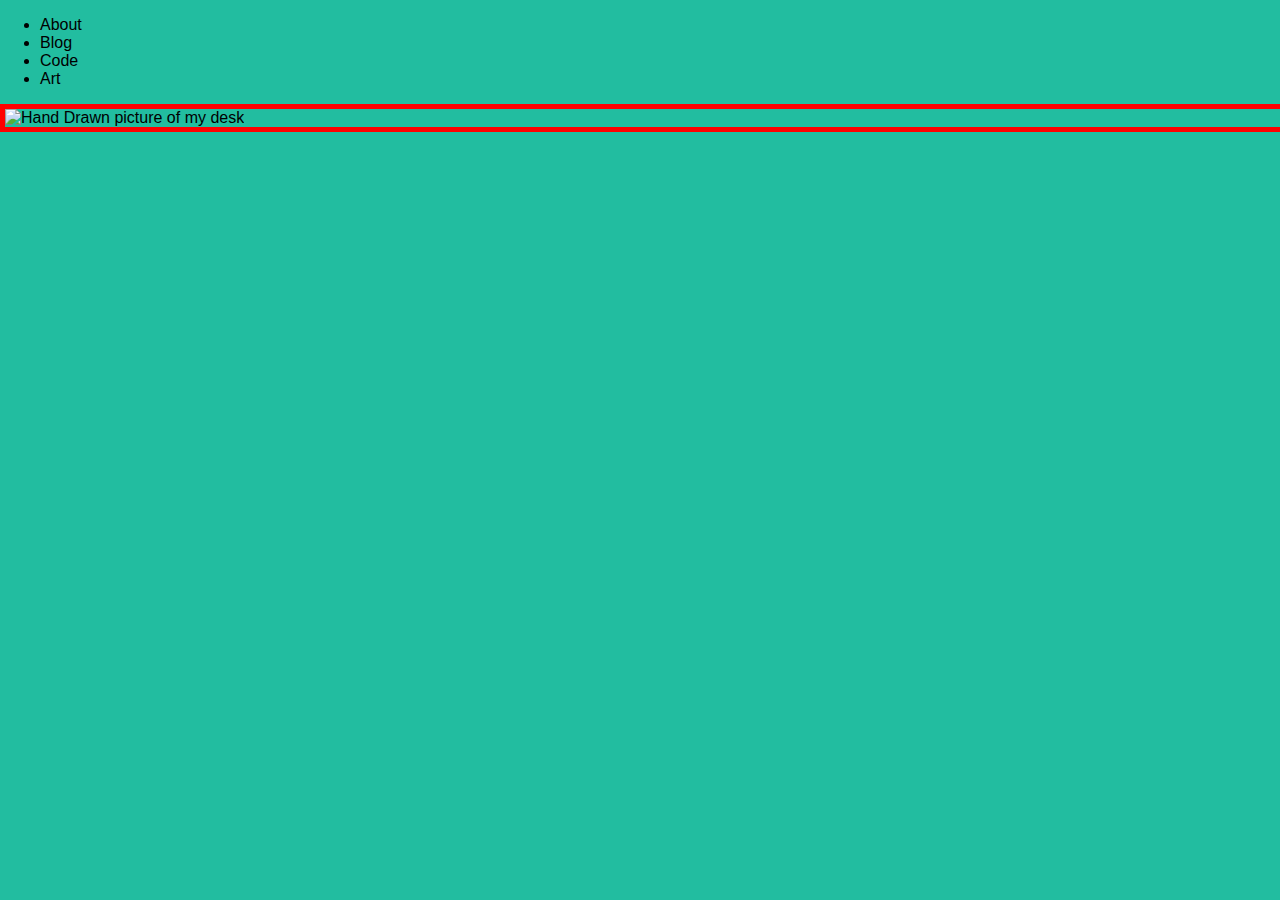
==== index.html @ fecfd380 "playing around with CSS. Found some inspiration within chrome dev tools. Once its looking good. I'll" ====
<!DOCTYPE html>
<!-- index.html this is copied from non repo-ed git  -->
<html>
<head>
  <meta charset="UTF-8">
  <title>Griego Code Journal</title>
  <link rel="stylesheet" href="/styles/normalize.css" type="text/css">
  <link rel="stylesheet" href="styles/main.css" type="text/css">
</head>
<body>
  <nav>
    <ul>
      <li>About</li>
      <li>Blog</li>
      <li>Code</li>
      <li>Art</li>
    </ul>
  </nav>
  <!-- <h1>Hello World!</h1> -->
  <!-- <img src="http://placeskull.com/600/500/e91e63"> -->
  <div id="hero">
    <img id="sketch" src="http://i.imgur.com/p2ETI1O.png" alt="Hand Drawn picture of my desk" />
  </div>



</body>
</html>
---- styles/main.css ----
body {
  background-color: #22BDA0;
  background-repeat: no-repeat;
}

nav li {
  text-decoration: none;
}

#hero {
  border: 5px solid #ff0000;
  margin-left: auto;
  margin-right: auto;
  display: block;
  height: 100%;
  width: 100%;
  /*   background-color: pink; */
}


#hero  {
/*    height:100%; */
/*    width:auto; */
  border: 5px solid #ff0000;
  margin-left: auto;
  margin-right: auto;
  display: table;
/*   background-color: pink; */
  height: 100%;
  width: 100%;
}
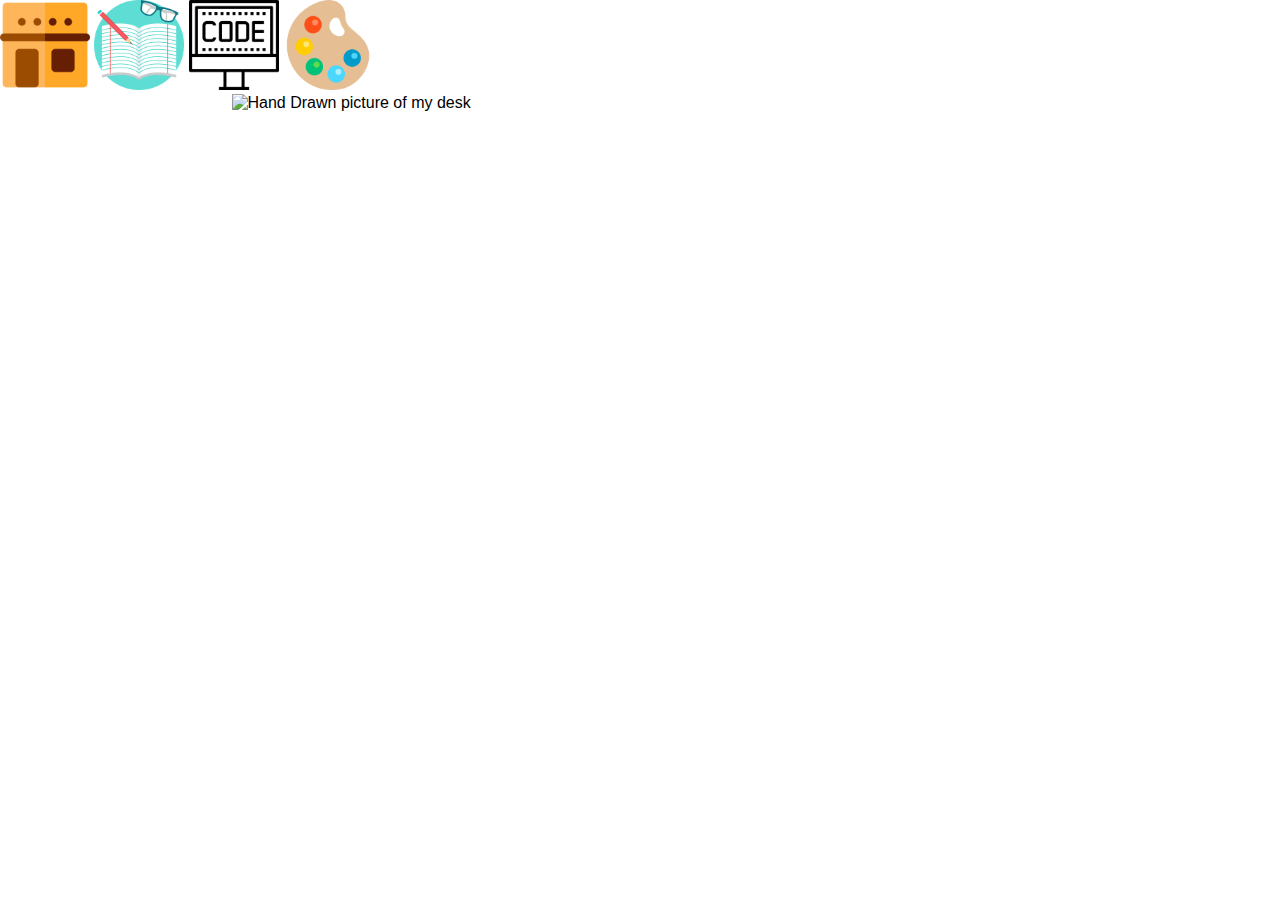
==== commit 6777140f: "added several free icons. Attempting to make sight lesslike a child built it." ====
--- a/index.html
+++ b/index.html
@@ -8,18 +8,28 @@
   <link rel="stylesheet" href="styles/main.css" type="text/css">
 </head>
 <body>
-  <nav>
+  <!-- <nav>
     <ul>
       <li>About</li>
       <li>Blog</li>
       <li>Code</li>
       <li>Art</li>
     </ul>
-  </nav>
+  </nav> -->
+
+  <section class="icons">
+    <img src="./assets/icons/building-1.png"/>
+    <img src="./assets/icons/notebook.png"/>
+    <img src="./assets/icons/computer-2.png"/>
+    <img src="./assets/icons/palette.png"/>
+  </section>
+
   <!-- <h1>Hello World!</h1> -->
-  <!-- <img src="http://placeskull.com/600/500/e91e63"> -->
+
   <div id="hero">
-    <img id="sketch" src="http://i.imgur.com/p2ETI1O.png" alt="Hand Drawn picture of my desk" />
+    <div>
+      <img id="sketch" src="http://i.imgur.com/p2ETI1O.png" alt="Hand Drawn picture of my desk" />
+    </div>
   </div>
 
 
--- a/styles/main.css
+++ b/styles/main.css
@@ -1,5 +1,5 @@
 body {
-  background-color: #22BDA0;
+  /*background-color: #22BDA0;*/
   background-repeat: no-repeat;
 }
 
@@ -7,25 +7,24 @@
   text-decoration: none;
 }
 
+.icons img{
+  height: 90px;
+  width: auto;
+  /*border: 4px solid black;*/
+
+}
+
 #hero {
-  border: 5px solid #ff0000;
+  /*border: 5px solid #ff0000;*/
   margin-left: auto;
   margin-right: auto;
   display: block;
+  /*# should I turn to table?*/
   height: 100%;
   width: 100%;
   /*   background-color: pink; */
 }
 
-
-#hero  {
-/*    height:100%; */
-/*    width:auto; */
-  border: 5px solid #ff0000;
-  margin-left: auto;
-  margin-right: auto;
-  display: table;
-/*   background-color: pink; */
-  height: 100%;
-  width: 100%;
-}
+#hero div {
+  width: 817px; /*this needs to be the width of the img itself*/
+  margin: 0 auto;
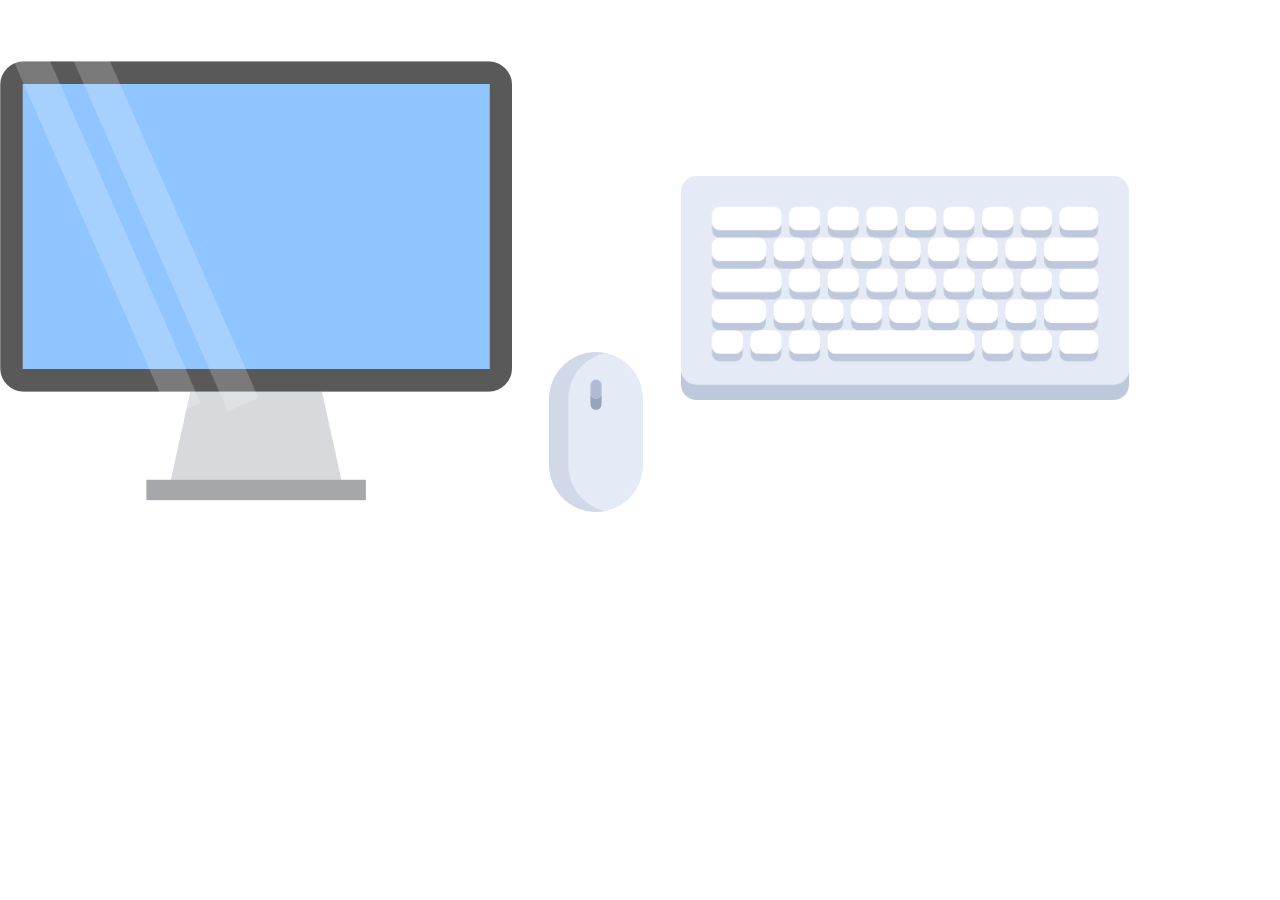
==== commit 5907a797: "Playing with earlier sketch with computer icons instead of hand drawing." ====
--- a/index.html
+++ b/index.html
@@ -16,23 +16,30 @@
       <li>Art</li>
     </ul>
   </nav> -->
+<!--
+  <section class="icons"> -->
+  <img id="computer" src="./assets/icons/computer-3.png"/>
+  <img id="mouse" src="./assets/icons/mouse.png"/>
+    <img id ="keyboard" src="./assets/icons/keyboard.png"/>
 
-  <section class="icons">
-    <img src="./assets/icons/building-1.png"/>
-    <img src="./assets/icons/notebook.png"/>
-    <img src="./assets/icons/computer-2.png"/>
-    <img src="./assets/icons/palette.png"/>
-  </section>
+
+
+  <!-- </section> -->
 
   <!-- <h1>Hello World!</h1> -->
+  <!-- <div id="hero">
+    <div>
+      <img id="sketch" src="./assets/icons/nature-1.png" alt="Hand Drawn picture of my desk" />
+    </div>
+  </div>
+  </body>
+</html> -->
 
-  <div id="hero">
+
+
+
+  <!-- <div id="hero">
     <div>
       <img id="sketch" src="http://i.imgur.com/p2ETI1O.png" alt="Hand Drawn picture of my desk" />
     </div>
-  </div>
-
-
-
-</body>
-</html>
+  </div> -->
--- a/styles/main.css
+++ b/styles/main.css
@@ -1,30 +1,55 @@
 body {
   /*background-color: #22BDA0;*/
   background-repeat: no-repeat;
+
 }
 
 nav li {
   text-decoration: none;
 }
-
+/*
 .icons img{
   height: 90px;
   width: auto;
   /*border: 4px solid black;*/
+}*/
 
+#computer {
+  width: 25em;
+  height: auto;
 }
 
+#mouse {
+  width: auto;
+  height: 10em;
+}
+#keyboard {
+width: 28em;
+height: auto;
+}
+
+
+
+
+
+
+/*
 #hero {
   /*border: 5px solid #ff0000;*/
-  margin-left: auto;
+  /*margin-left: auto;
   margin-right: auto;
   display: block;
   /*# should I turn to table?*/
-  height: 100%;
-  width: 100%;
+  /*height: 100%;
+  width: 100%;*/*/
   /*   background-color: pink; */
 }
 
-#hero div {
+/*#hero div {
   width: 817px; /*this needs to be the width of the img itself*/
-  margin: 0 auto;
+  /*margin: 0 auto;*/
+}*/
+
+/*#hero img {
+  /*opacity: 0.2;*/
+}*/*/
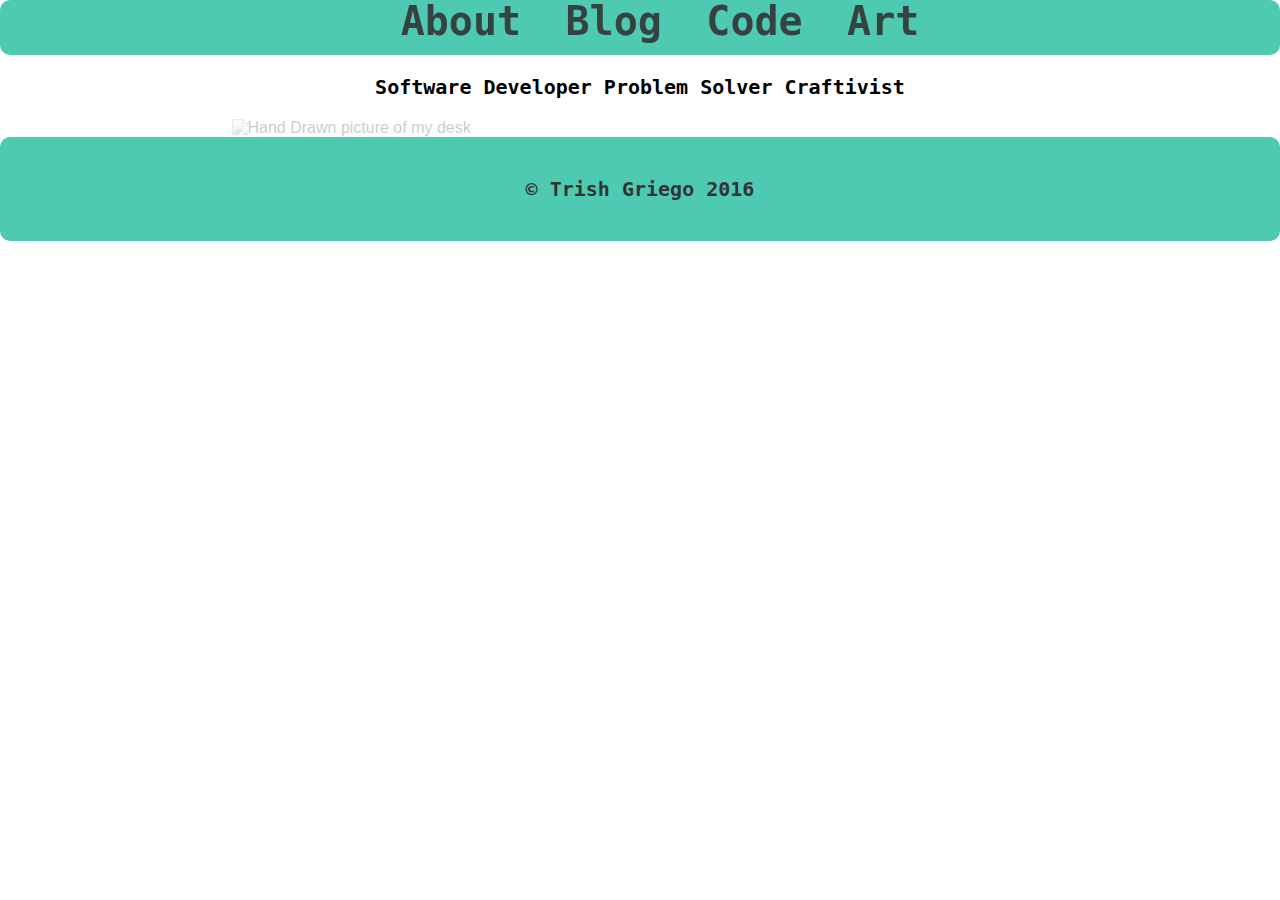
==== commit c5513b5d: "Got rid of all icons. As I've scalled down plan. Hoping to simplify" ====
--- a/index.html
+++ b/index.html
@@ -8,32 +8,32 @@
   <link rel="stylesheet" href="styles/main.css" type="text/css">
 </head>
 <body>
-  <!-- <nav>
+  <nav class="nav_container">
     <ul>
       <li>About</li>
       <li>Blog</li>
       <li>Code</li>
       <li>Art</li>
     </ul>
-  </nav> -->
-<!--
-  <section class="icons"> -->
-  <img id="computer" src="./assets/icons/computer-3.png"/>
-  <img id="mouse" src="./assets/icons/mouse.png"/>
-    <img id ="keyboard" src="./assets/icons/keyboard.png"/>
+  </nav>
+  <section class="verbs">
+    <p> Software Developer Problem Solver  Craftivist
+    </p>
+  </section>
 
-
-
-  <!-- </section> -->
-
-  <!-- <h1>Hello World!</h1> -->
-  <!-- <div id="hero">
+   <div id="hero">
     <div>
-      <img id="sketch" src="./assets/icons/nature-1.png" alt="Hand Drawn picture of my desk" />
+      <img src="http://i.imgur.com/p2ETI1O.png" alt="Hand Drawn picture of my desk"/>
     </div>
   </div>
+  <footer class="foot_container">
+    <p>
+      &copy Trish Griego 2016    
+    </p>
+  </footer>
+
   </body>
-</html> -->
+</html>
 
 
 
--- a/styles/main.css
+++ b/styles/main.css
@@ -1,55 +1,80 @@
 body {
   /*background-color: #22BDA0;*/
-  background-repeat: no-repeat;
-
+  /*background-repeat: no-repeat;*/
 }
 
+.nav_container
 nav li {
   text-decoration: none;
 }
-/*
-.icons img{
-  height: 90px;
-  width: auto;
-  /*border: 4px solid black;*/
-}*/
 
-#computer {
-  width: 25em;
-  height: auto;
+.nav_container {
+  background-color: #22BDA0;
+  opacity: 0.8;
+  /*   border: 1px solid blue; */
+  border-radius: 10px;
+  display: flex;
+  flex-direction: row;
+  justify-content: center;
+  space-between: 2px;
+}
+.nav_container li {
+  display: inline;
+  list-style-type: none;
+/*   border: 2px solid grey; */
+  padding: 20px;
+  color: black;
+  opacity: 0.9;
 }
 
-#mouse {
-  width: auto;
-  height: 10em;
-}
-#keyboard {
-width: 28em;
-height: auto;
+li {
+  font-family: monospace;
+  line-height: 10px;
+  font-size: 40px;
+  font-weight: bold;
 }
 
-
-
-
-
-
-/*
-#hero {
-  /*border: 5px solid #ff0000;*/
-  /*margin-left: auto;
+.verbs {
+  display: flex;
+  flex-direction: row;
+  justify-content:center;
+  font-family: monospace;
+  font-size: 35px;
+}
+#hero  {
+/*   border: 5px solid #22BDA0; */
+  margin-left: auto;
   margin-right: auto;
-  display: block;
-  /*# should I turn to table?*/
-  /*height: 100%;
-  width: 100%;*/*/
-  /*   background-color: pink; */
+  display: table;
+  height: 100%;
+  width: 100%;
 }
 
-/*#hero div {
+#hero div {
   width: 817px; /*this needs to be the width of the img itself*/
-  /*margin: 0 auto;*/
-}*/
+  margin: 0 auto;
+}
 
-/*#hero img {
-  /*opacity: 0.2;*/
-}*/*/
+#hero img {
+  opacity: 0.2;
+}
+
+.foot_container {
+  background-color: #22BDA0;
+  opacity: 0.8;
+  border-radius: 10px;
+  display: flex;
+  flex-direction: row;
+  justify-content: center;
+}
+
+.foot_container p {
+  display: inline;
+  padding: 20px;
+}
+
+p {
+  font-family: monospace;
+  font-size: 20px;
+  font-weight: bold;
+}
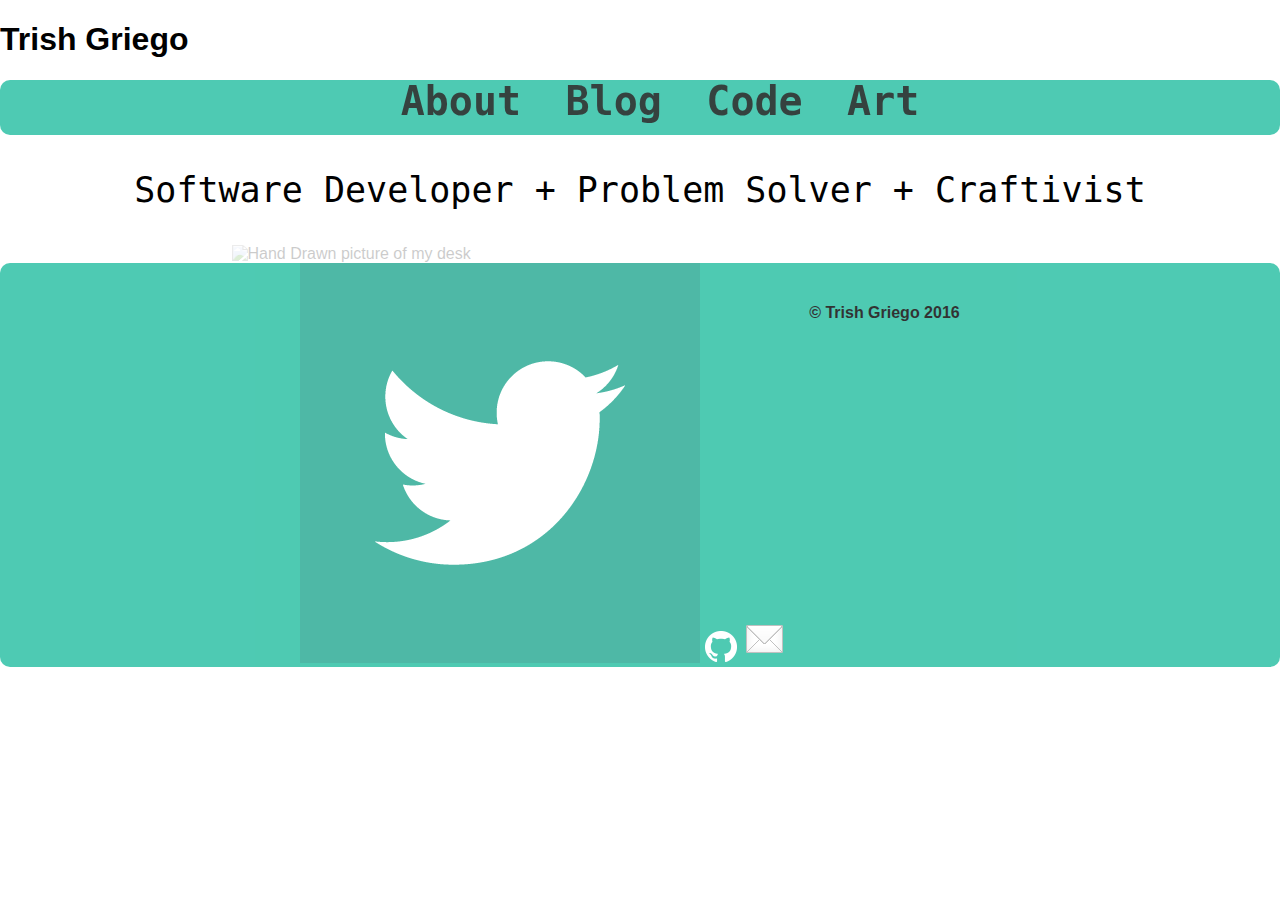
==== commit 706efdd2: "Added footer icons, Added full name & nav container to header." ====
--- a/index.html
+++ b/index.html
@@ -1,45 +1,47 @@
 <!DOCTYPE html>
-<!-- index.html this is copied from non repo-ed git  -->
 <html>
 <head>
   <meta charset="UTF-8">
-  <title>Griego Code Journal</title>
+  <title>Trish Portfolio</title>
   <link rel="stylesheet" href="/styles/normalize.css" type="text/css">
   <link rel="stylesheet" href="styles/main.css" type="text/css">
 </head>
 <body>
-  <nav class="nav_container">
-    <ul>
-      <li>About</li>
-      <li>Blog</li>
-      <li>Code</li>
-      <li>Art</li>
-    </ul>
-  </nav>
+  <header>
+    <h1>Trish Griego</h1>
+    <nav class="nav_container">
+      <ul>
+        <li>About</li>
+        <li>Blog</li>
+        <li>Code</li>
+        <li>Art</li>
+      </ul>
+    </nav>
+  </header>
+
   <section class="verbs">
-    <p> Software Developer Problem Solver  Craftivist
+    <p> Software Developer + Problem Solver  + Craftivist
     </p>
   </section>
 
-   <div id="hero">
+  <div id="hero">
     <div>
       <img src="http://i.imgur.com/p2ETI1O.png" alt="Hand Drawn picture of my desk"/>
     </div>
   </div>
   <footer class="foot_container">
-    <p>
-      &copy Trish Griego 2016    
-    </p>
+    <div class="logos">
+      <a hre="#"><img src="./assets/Twitter_Logo_White_On_Image.png" alt="twitter logo">
+      </a>
+      <a href="#"><img src="./assets/GitHub-Mark.png" alt="github"></a>
+      <a href="mailto:pmgriego@gmail.com"><img src="./assets/mail_icon.ico" alt="email_logo"></a>
+    </div>
+    <h4>
+      <span>
+        &copy Trish Griego 2016
+      </span>
+    </h4>
   </footer>
 
-  </body>
+</body>
 </html>
-
-
-
-
-  <!-- <div id="hero">
-    <div>
-      <img id="sketch" src="http://i.imgur.com/p2ETI1O.png" alt="Hand Drawn picture of my desk" />
-    </div>
-  </div> -->
--- a/styles/main.css
+++ b/styles/main.css
@@ -68,13 +68,12 @@
   justify-content: center;
 }
 
-.foot_container p {
+.foot_container h4 {
   display: inline;
   padding: 20px;
 }
 
-p {
-  font-family: monospace;
-  font-size: 20px;
-  font-weight: bold;
+.icons {
+  height: 2px;
+  width: 3px;
 }
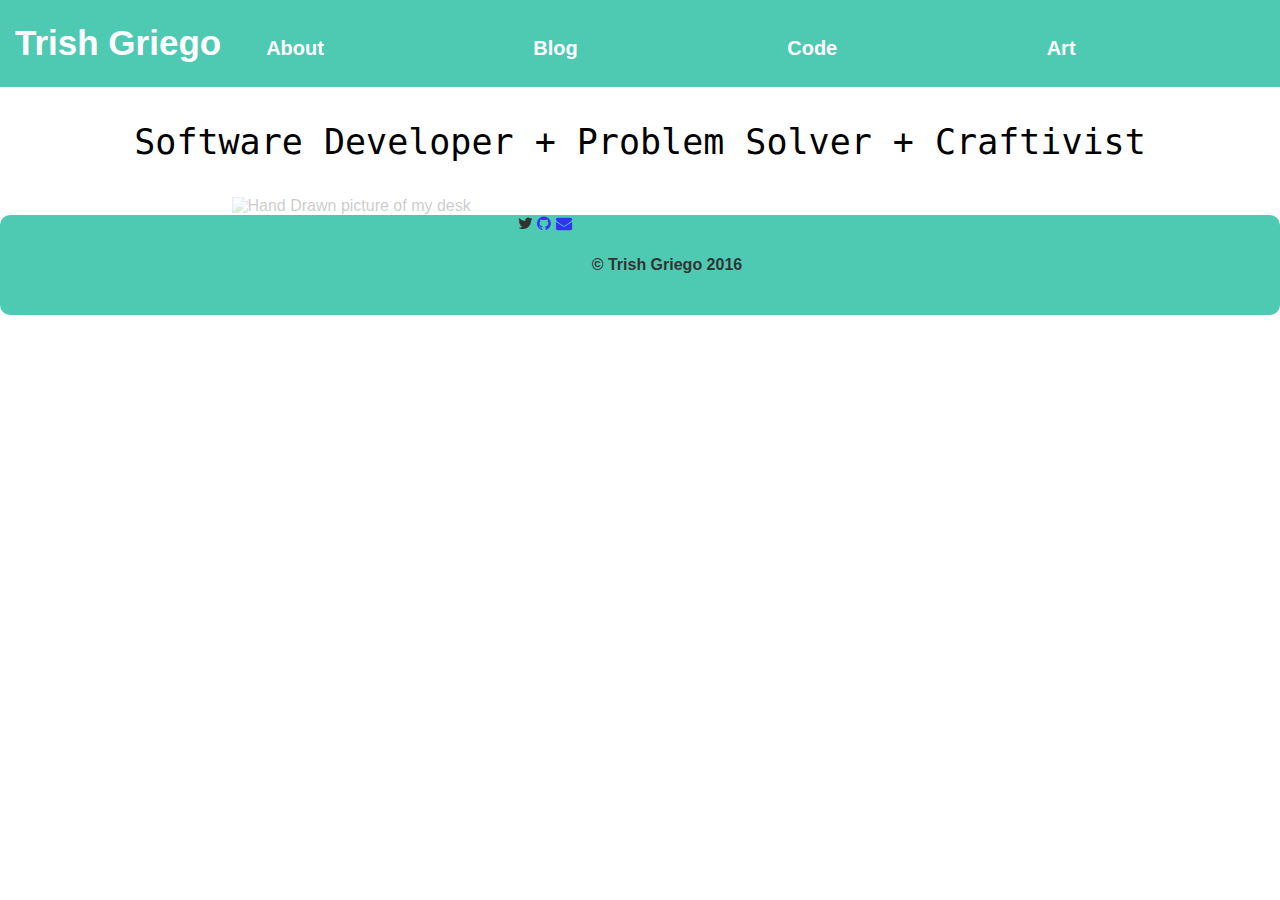
==== commit ba532c6e: "Used icons from fontawesome" ====
--- a/index.html
+++ b/index.html
@@ -1,20 +1,22 @@
 <!DOCTYPE html>
+<!-- index.html  -->
 <html>
 <head>
   <meta charset="UTF-8">
   <title>Trish Portfolio</title>
-  <link rel="stylesheet" href="/styles/normalize.css" type="text/css">
+  <link rel="stylesheet" href="styles/normalize.css" type="text/css">
+  <link rel="stylesheet" href="styles/font-awesome.min.css" type="text/css">
   <link rel="stylesheet" href="styles/main.css" type="text/css">
 </head>
 <body>
   <header>
-    <h1>Trish Griego</h1>
+    <h1><a href="index.html">Trish Griego</a></h1>
     <nav class="nav_container">
       <ul>
-        <li>About</li>
-        <li>Blog</li>
-        <li>Code</li>
-        <li>Art</li>
+        <li><a href="about.html">About</a></li>
+        <li><a href="https://codingtechchica.wordpress.com/">Blog</a></li>
+        <li><a href="code.html">Code</a></li>
+        <li><a href="art.html">Art</a></li>
       </ul>
     </nav>
   </header>
@@ -29,12 +31,14 @@
       <img src="http://i.imgur.com/p2ETI1O.png" alt="Hand Drawn picture of my desk"/>
     </div>
   </div>
+
   <footer class="foot_container">
     <div class="logos">
-      <a hre="#"><img src="./assets/Twitter_Logo_White_On_Image.png" alt="twitter logo">
+      <a hre="#"><i class="fa fa-twitter" aria-hidden="true"></i>
       </a>
-      <a href="#"><img src="./assets/GitHub-Mark.png" alt="github"></a>
-      <a href="mailto:pmgriego@gmail.com"><img src="./assets/mail_icon.ico" alt="email_logo"></a>
+      <a href="#"><i class="fa fa-github" aria-hidden="true"></i></a>
+      <a href="mailto:pmgriego@gmail.com"><i class="fa fa-envelope" aria-hidden="true"></i>
+      </a>
     </div>
     <h4>
       <span>
@@ -43,5 +47,7 @@
     </h4>
   </footer>
 
-</body>
+
+  
+  </body>
 </html>
--- a/styles/main.css
+++ b/styles/main.css
@@ -1,6 +1,11 @@
 body {
   /*background-color: #22BDA0;*/
   /*background-repeat: no-repeat;*/
+}
+
+/*inhertis from header*/
+header > * {
+  flex: 1 0 auto;
 }
 
 .nav_container
@@ -8,31 +13,41 @@
   text-decoration: none;
 }
 
-.nav_container {
+header {
   background-color: #22BDA0;
+  font-size: 20px;
   opacity: 0.8;
-  /*   border: 1px solid blue; */
-  border-radius: 10px;
   display: flex;
   flex-direction: row;
   justify-content: center;
-  space-between: 2px;
-}
-.nav_container li {
-  display: inline;
-  list-style-type: none;
-/*   border: 2px solid grey; */
-  padding: 20px;
-  color: black;
-  opacity: 0.9;
+  space-between: 1px;
+  border-style: none;
+  align-items: baseline;
+  font-weight: bold;
 }
 
-li {
-  font-family: monospace;
-  line-height: 10px;
-  font-size: 40px;
-  font-weight: bold;
+header h1 {
+  font-size: 35px;
+  /*stay the same place*/
+  flex: 0 0 auto;
+  padding-left: 15px;
+
 }
+header a {
+  text-decoration: none;
+  color: white;
+}
+
+header ul {
+  display: flex;
+  flex-direction: row;
+}
+header ul li {
+  flex: 1 0 auto;
+  list-style-type: none;
+  padding: 5px;
+}
+
 
 .verbs {
   display: flex;
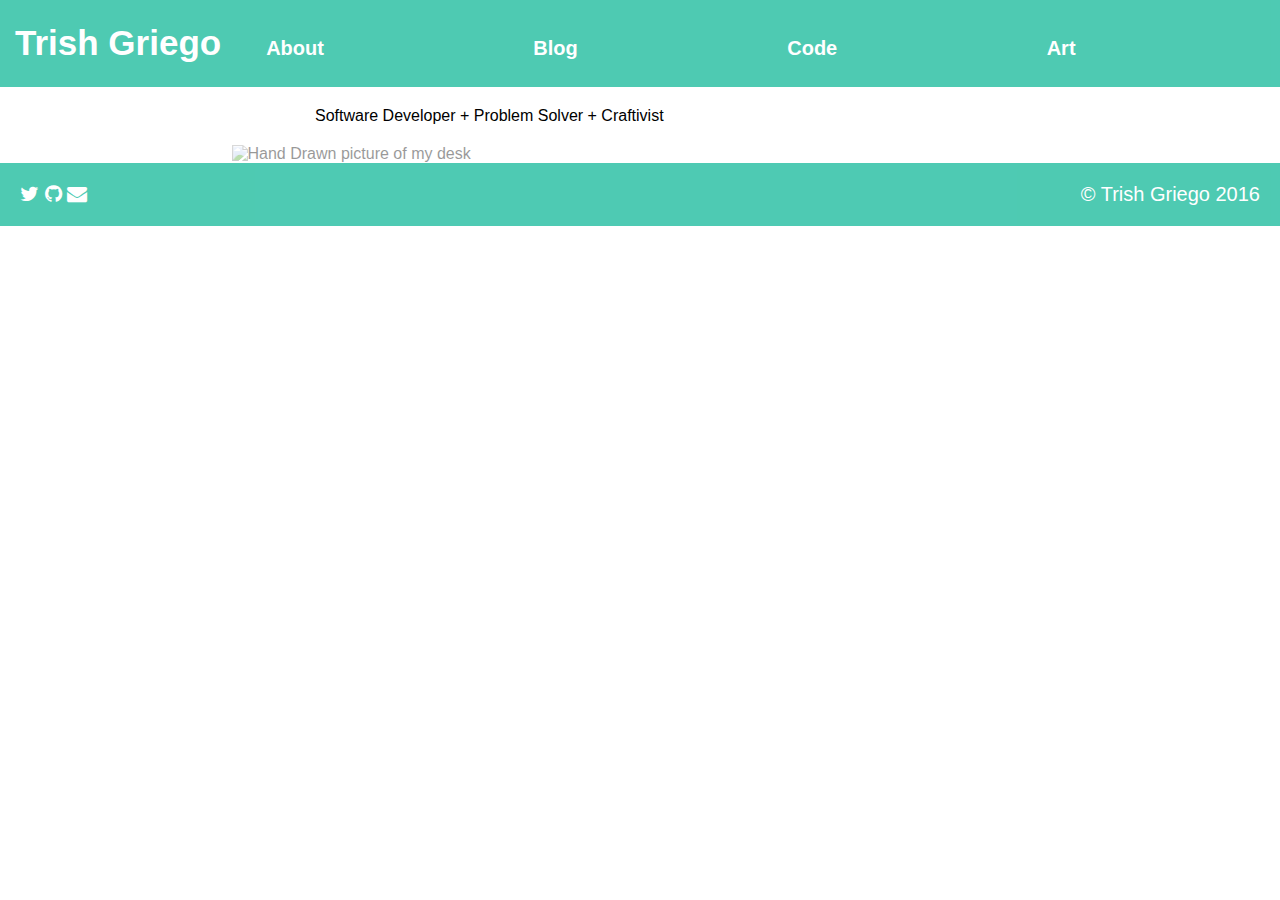
==== commit 8aceca94: "Have current working outline of requirments. More CSS fine tuning ahead." ====
--- a/index.html
+++ b/index.html
@@ -14,40 +14,30 @@
     <nav class="nav_container">
       <ul>
         <li><a href="about.html">About</a></li>
-        <li><a href="https://codingtechchica.wordpress.com/">Blog</a></li>
+        <li><a target="_blank" href="https://codingtechchica.wordpress.com/">Blog</a></li>
         <li><a href="code.html">Code</a></li>
         <li><a href="art.html">Art</a></li>
       </ul>
     </nav>
   </header>
-
-  <section class="verbs">
+<section>
+  <article class="content">
     <p> Software Developer + Problem Solver  + Craftivist
     </p>
-  </section>
-
-  <div id="hero">
-    <div>
-      <img src="http://i.imgur.com/p2ETI1O.png" alt="Hand Drawn picture of my desk"/>
-    </div>
-  </div>
+  </article>
+  <img class ="fullscreen" src="http://i.imgur.com/p2ETI1O.png" alt="Hand Drawn picture of my desk"/>
+</section>
 
   <footer class="foot_container">
     <div class="logos">
-      <a hre="#"><i class="fa fa-twitter" aria-hidden="true"></i>
-      </a>
+      <a href="#"><i class="fa fa-twitter" aria-hidden="true"></i></a>
       <a href="#"><i class="fa fa-github" aria-hidden="true"></i></a>
       <a href="mailto:pmgriego@gmail.com"><i class="fa fa-envelope" aria-hidden="true"></i>
       </a>
     </div>
-    <h4>
-      <span>
-        &copy Trish Griego 2016
-      </span>
-    </h4>
+    <span>
+      &copy; Trish Griego 2016
+    </span>
   </footer>
-
-
-  
   </body>
 </html>
--- a/styles/main.css
+++ b/styles/main.css
@@ -1,7 +1,4 @@
-body {
-  /*background-color: #22BDA0;*/
-  /*background-repeat: no-repeat;*/
-}
+
 
 /*inhertis from header*/
 header > * {
@@ -20,7 +17,6 @@
   display: flex;
   flex-direction: row;
   justify-content: center;
-  space-between: 1px;
   border-style: none;
   align-items: baseline;
   font-weight: bold;
@@ -48,47 +44,61 @@
   padding: 5px;
 }
 
-
-.verbs {
-  display: flex;
-  flex-direction: row;
-  justify-content:center;
-  font-family: monospace;
-  font-size: 35px;
-}
-#hero  {
-/*   border: 5px solid #22BDA0; */
-  margin-left: auto;
-  margin-right: auto;
-  display: table;
-  height: 100%;
-  width: 100%;
+#about_pic {
+  height: 300px;
+  width: auto;
+  float: left;
+  margin-right: 15px;
 }
 
-#hero div {
-  width: 817px; /*this needs to be the width of the img itself*/
-  margin: 0 auto;
+.pullright {
+  float: right;
+  width: 335px;
 }
 
-#hero img {
-  opacity: 0.2;
+
+.content {
+  display: block;
+  width: 650px;
+  margin: 20px auto;
+}
+
+.content:after {
+  content: "";
+  clear: both;
+  display: block;
+}
+
+.fullscreen {
+  display: block;
+  width: 100%;
+  max-width: 817px;
+  margin: 0px auto;
+  opacity: 0.4;
+}
+
+
+.logos a {
+  color: white;
 }
 
 .foot_container {
   background-color: #22BDA0;
   opacity: 0.8;
-  border-radius: 10px;
-  display: flex;
-  flex-direction: row;
-  justify-content: center;
-}
-
-.foot_container h4 {
-  display: inline;
+  color: white;
+  font-size: 20px;
   padding: 20px;
 }
 
-.icons {
-  height: 2px;
-  width: 3px;
+.logos {
+  float: left;
 }
+footer span {
+  float: right;
+}
+
+footer:after {
+  content: "";
+  clear: both;
+  display: block;
+}
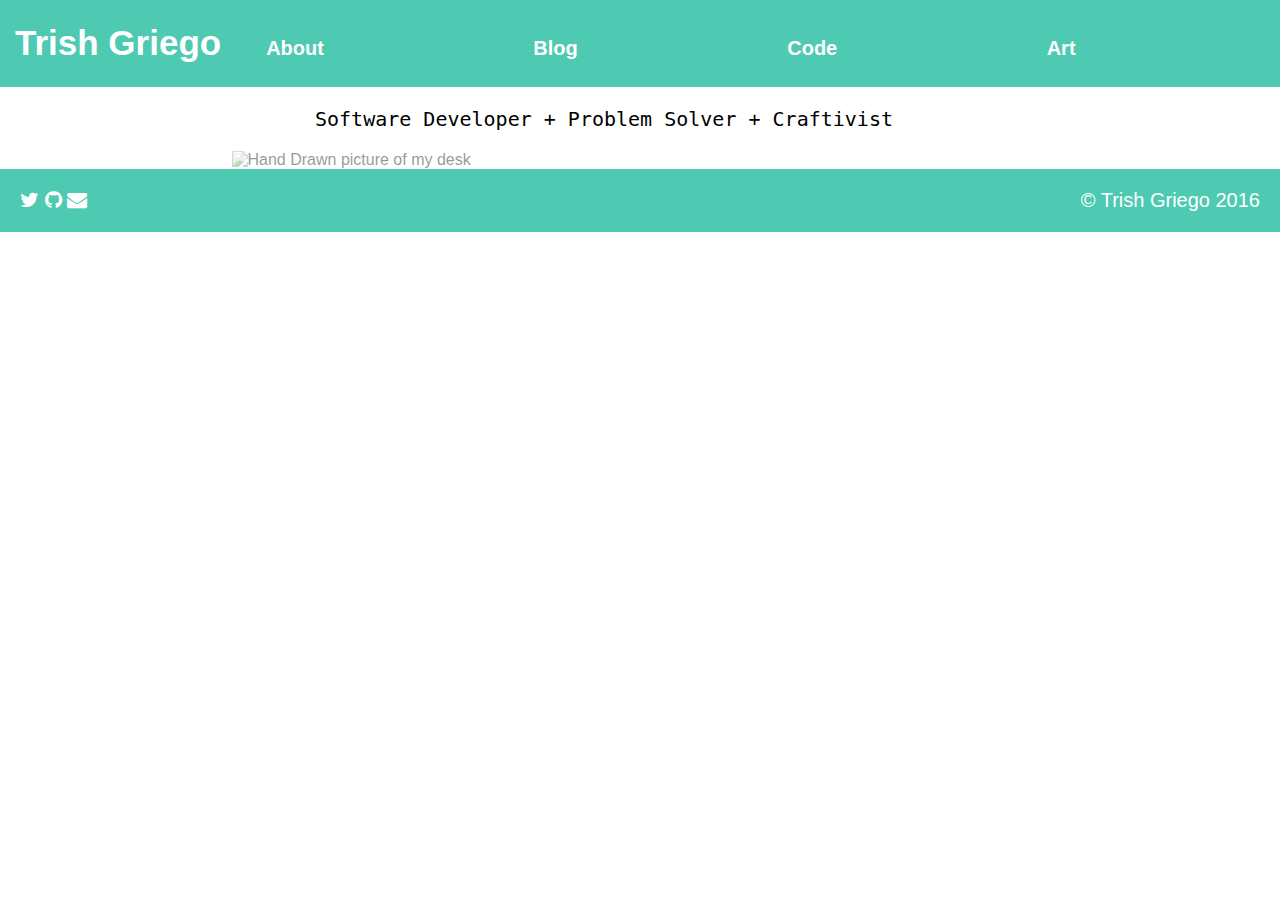
==== commit f216566a: "Fixed the layout of descriptors on front page. Need a better way to display art. For MVP only going " ====
--- a/index.html
+++ b/index.html
@@ -22,7 +22,7 @@
   </header>
 <section>
   <article class="content">
-    <p> Software Developer + Problem Solver  + Craftivist
+    <p id="descriptors"> Software Developer + Problem Solver  + Craftivist
     </p>
   </article>
   <img class ="fullscreen" src="http://i.imgur.com/p2ETI1O.png" alt="Hand Drawn picture of my desk"/>
--- a/styles/main.css
+++ b/styles/main.css
@@ -34,6 +34,15 @@
   color: white;
 }
 
+header a:hover {
+  color: #ccc
+}
+
+/*This makes an active color of where youre at in webste*/
+header a.selected {
+  color: yellow;
+}
+
 header ul {
   display: flex;
   flex-direction: row;
@@ -63,11 +72,27 @@
   margin: 20px auto;
 }
 
+#descriptors {
+  font-family: monospace;
+  font-size: 20px;
+}
 .content:after {
   content: "";
   clear: both;
   display: block;
 }
+
+.image_gallery {
+  -webkit-column-count: 3;
+   -moz-column-count: 3;
+   column-count: 3;
+   -webkit-column-gap: 3em;
+   -moz-column-gap: 3em;
+   column-gap: 3em;
+}
+
+
+
 
 .fullscreen {
   display: block;
@@ -76,6 +101,7 @@
   margin: 0px auto;
   opacity: 0.4;
 }
+
 
 
 .logos a {
@@ -90,6 +116,10 @@
   padding: 20px;
 }
 
+footer a:hover {
+  color: #ccc
+}
+
 .logos {
   float: left;
 }
